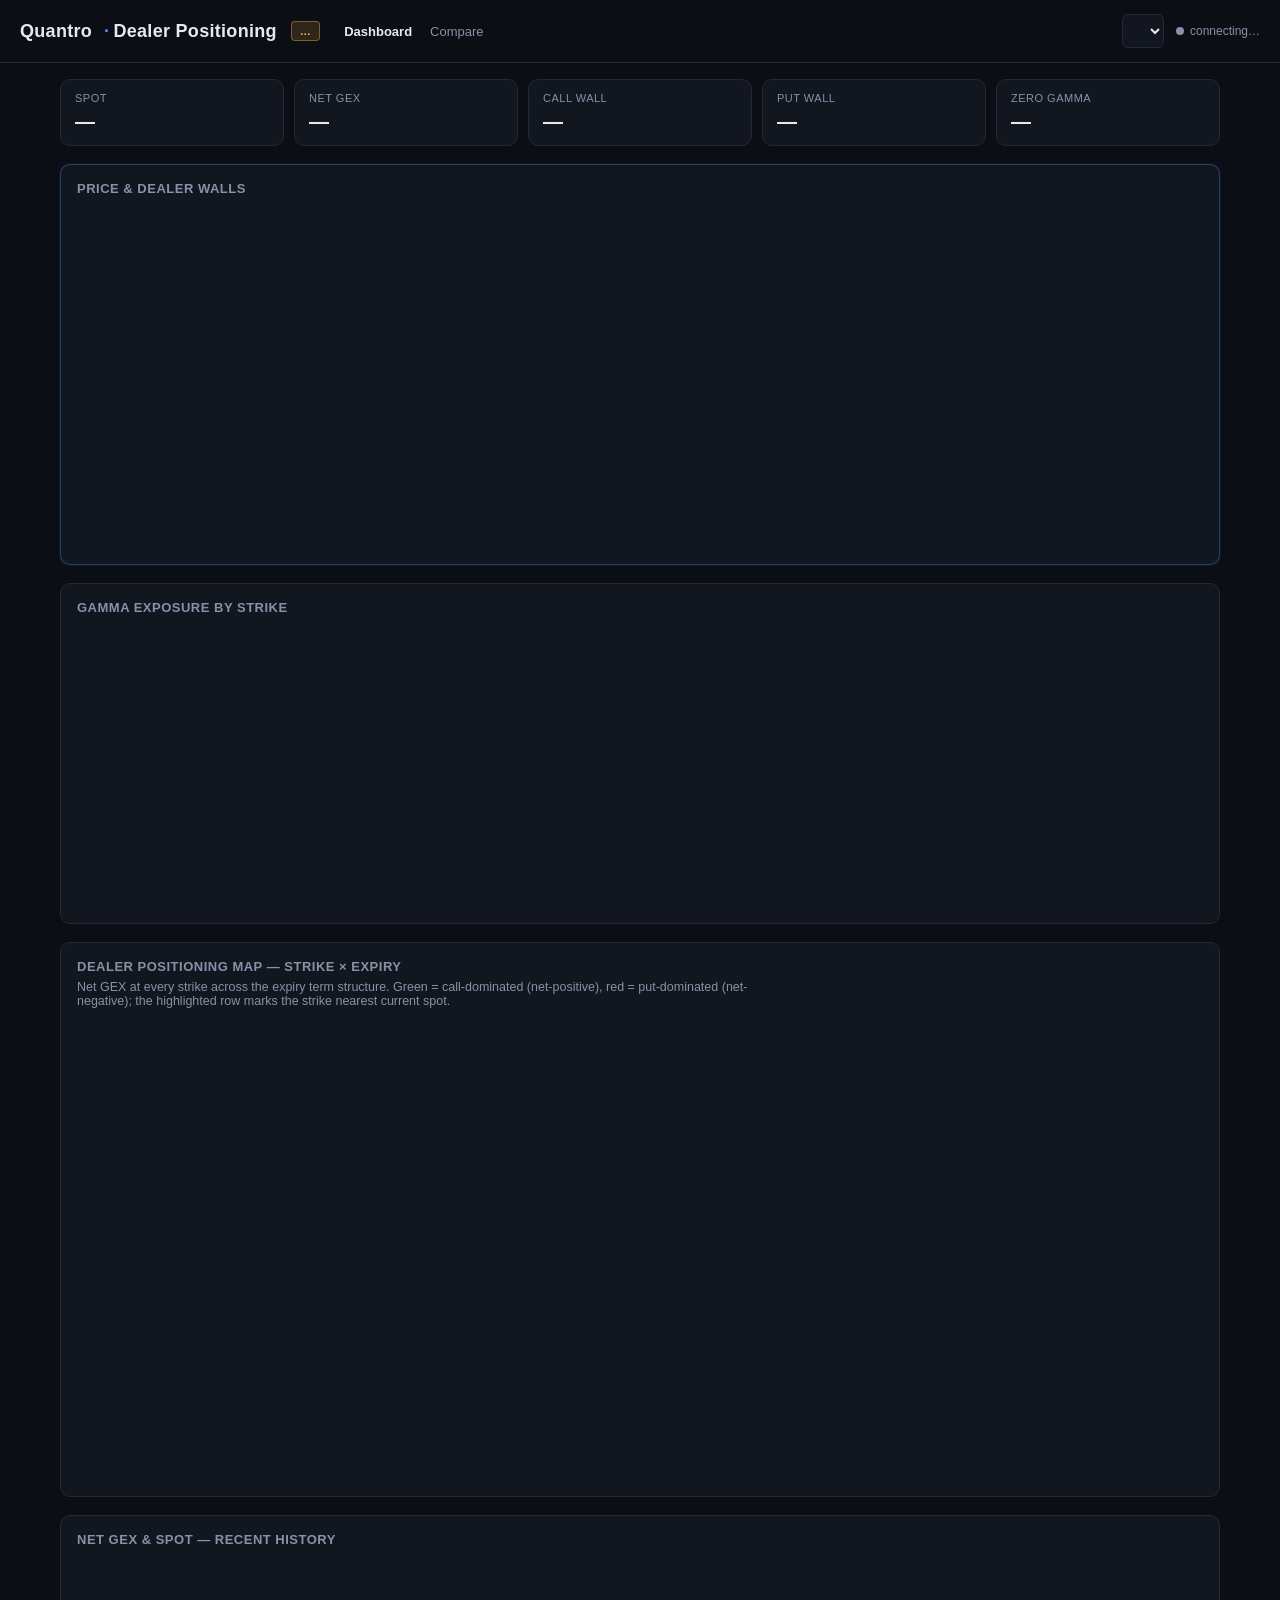
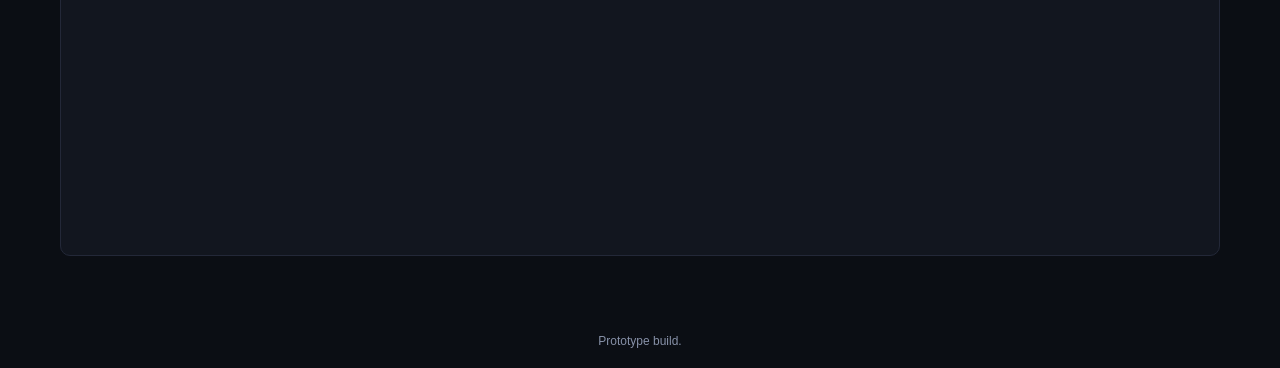
==== frontend/app/index.html @ 365db9d3 "Add files via upload" ====
<!doctype html>
<html lang="en">
<head>
  <meta charset="utf-8" />
  <meta name="viewport" content="width=device-width, initial-scale=1" />
  <title>Quantro — Dealer Positioning</title>
  <link rel="stylesheet" href="style.css" />
</head>
<body>
  <header>
    <a class="brand-link" href="/" title="Back to Quantro home">Quantro</a>
    <h1><span>·</span> Dealer Positioning <span class="badge" id="data-badge">…</span></h1>
    <nav class="app-nav">
      <a href="/app/" class="active">Dashboard</a>
      <a href="/app/compare/">Compare</a>
    </nav>
    <div class="controls">
      <span id="account-widget"></span>
      <select id="symbol-select"></select>
      <span id="status"><span class="dot" id="status-dot"></span><span id="status-text">connecting…</span></span>
    </div>
  </header>
  <div class="wrap-note" id="lock-note-row"></div>

  <main>
    <div class="summary-grid">
      <div class="card"><div class="label">Spot</div><div class="value" id="v-spot">—</div></div>
      <div class="card"><div class="label">Net GEX</div><div class="value" id="v-netgex">—</div></div>
      <div class="card"><div class="label">Call Wall</div><div class="value" id="v-callwall">—</div></div>
      <div class="card"><div class="label">Put Wall</div><div class="value" id="v-putwall">—</div></div>
      <div class="card"><div class="label">Zero Gamma</div><div class="value" id="v-zerogamma">—</div></div>
    </div>

    <div class="panel panel-headline">
      <h2>Price &amp; Dealer Walls</h2>
      <div class="chart-box chart-box-tall" id="chart-candles"></div>
    </div>

    <div class="panel">
      <h2>Gamma Exposure by Strike</h2>
      <div class="chart-box" id="chart-bystrike"></div>
    </div>

    <div class="panel">
      <h2>Dealer Positioning Map — Strike × Expiry</h2>
      <p class="panel-sub">Net GEX at every strike across the expiry term structure. Green = call-dominated (net-positive), red = put-dominated (net-negative); the highlighted row marks the strike nearest current spot.</p>
      <div class="chart-box chart-box-map" id="chart-byexpiry"></div>
    </div>

    <div class="panel">
      <h2>Net GEX &amp; Spot — Recent History</h2>
      <div class="chart-box" id="chart-history"></div>
    </div>
  </main>

  <footer id="footer-note">
    Prototype build.
  </footer>

  <script type="module" src="app.js"></script>
  <script type="module">
    import { renderAccountWidget } from "/auth-client.js";
    renderAccountWidget(document.getElementById("account-widget"));
  </script>
</body>
</html>
---- frontend/app/style.css ----
:root {
  --bg: #0b0e14;
  --panel: #12161f;
  --panel-border: #232838;
  --text: #e6e9f0;
  --text-dim: #8791a8;
  --green: #2ecf7a;
  --red: #ef4a5f;
  --accent: #5b8dff;
  --amber: #f5b544;
}

* { box-sizing: border-box; }

body {
  margin: 0;
  background: var(--bg);
  color: var(--text);
  font-family: -apple-system, BlinkMacSystemFont, "Segoe UI", Roboto, sans-serif;
}

header {
  display: flex;
  align-items: center;
  justify-content: space-between;
  padding: 14px 20px;
  border-bottom: 1px solid var(--panel-border);
  flex-wrap: wrap;
  gap: 10px;
}

header h1 {
  font-size: 18px;
  margin: 0;
  letter-spacing: 0.3px;
}

header h1 span { color: var(--accent); }

.brand-link {
  color: var(--text);
  text-decoration: none;
  font-weight: 700;
  font-size: 18px;
  letter-spacing: 0.3px;
  margin-right: 2px;
}
.brand-link:hover { color: var(--accent); }

header { row-gap: 6px; }
header h1 { display: inline-flex; align-items: center; gap: 4px; }

.app-nav {
  display: flex;
  align-items: center;
  gap: 18px;
  font-size: 13px;
  margin-right: auto;
  padding-left: 14px;
}
.app-nav a { color: var(--text-dim); text-decoration: none; }
.app-nav a:hover { color: var(--text); }
.app-nav a.active { color: var(--text); font-weight: 600; }

.wrap-note { padding: 0 20px; max-width: 1200px; margin: 0 auto; }
.wrap-note:empty { display: none; }

.badge {
  display: inline-block;
  font-size: 11px;
  font-weight: 600;
  padding: 3px 8px;
  border-radius: 4px;
  background: rgba(245, 181, 68, 0.15);
  color: var(--amber);
  border: 1px solid rgba(245, 181, 68, 0.4);
  margin-left: 10px;
  vertical-align: middle;
}

.badge.badge-live {
  background: rgba(46, 207, 122, 0.15);
  color: var(--green);
  border: 1px solid rgba(46, 207, 122, 0.4);
}

.controls {
  display: flex;
  align-items: center;
  gap: 12px;
}

#account-widget {
  display: flex;
  align-items: center;
  gap: 10px;
  font-size: 13px;
}
#account-widget .account-link {
  color: var(--text-dim);
  text-decoration: none;
  background: none;
  border: none;
  font: inherit;
  cursor: pointer;
  padding: 0;
}
#account-widget .account-link:hover { color: var(--text); }
#account-widget .account-signup-btn {
  padding: 6px 12px;
  font-size: 12.5px;
  border-radius: 6px;
  border: 1px solid var(--panel-border);
  color: var(--text);
  text-decoration: none;
}
#account-widget .account-signup-btn:hover { border-color: var(--accent); color: var(--accent); }
#account-widget .account-email { color: var(--text); font-weight: 600; }
.plan-pill {
  display: inline-block;
  font-size: 10px;
  font-weight: 700;
  letter-spacing: 0.4px;
  text-transform: uppercase;
  padding: 2px 7px;
  border-radius: 12px;
  background: rgba(245, 181, 68, 0.15);
  color: var(--amber);
  border: 1px solid rgba(245, 181, 68, 0.35);
}
.plan-pill-live {
  background: rgba(46, 207, 122, 0.15);
  color: var(--green);
  border: 1px solid rgba(46, 207, 122, 0.4);
}

.symbol-lock-note {
  font-size: 12px;
  color: var(--amber);
  display: flex;
  align-items: center;
  gap: 6px;
}
.symbol-lock-note a { color: var(--amber); }

select {
  background: var(--panel);
  color: var(--text);
  border: 1px solid var(--panel-border);
  border-radius: 6px;
  padding: 7px 10px;
  font-size: 14px;
}

#status {
  font-size: 12px;
  color: var(--text-dim);
  display: flex;
  align-items: center;
  gap: 6px;
}

.dot {
  width: 8px;
  height: 8px;
  border-radius: 50%;
  background: var(--text-dim);
}
.dot.live { background: var(--green); box-shadow: 0 0 6px var(--green); }
.dot.stale { background: var(--red); }

main {
  padding: 16px 20px 40px;
  max-width: 1200px;
  margin: 0 auto;
}

.summary-grid {
  display: grid;
  grid-template-columns: repeat(auto-fit, minmax(140px, 1fr));
  gap: 10px;
  margin-bottom: 18px;
}

.card {
  background: var(--panel);
  border: 1px solid var(--panel-border);
  border-radius: 10px;
  padding: 12px 14px;
}

.card .label {
  font-size: 11px;
  text-transform: uppercase;
  letter-spacing: 0.5px;
  color: var(--text-dim);
  margin-bottom: 6px;
}

.card .value {
  font-size: 20px;
  font-weight: 600;
  font-variant-numeric: tabular-nums;
}

.value.positive { color: var(--green); }
.value.negative { color: var(--red); }

.panel {
  background: var(--panel);
  border: 1px solid var(--panel-border);
  border-radius: 10px;
  padding: 16px;
  margin-bottom: 18px;
}

.panel h2 {
  font-size: 13px;
  text-transform: uppercase;
  letter-spacing: 0.5px;
  color: var(--text-dim);
  margin: 0 0 12px 0;
}

.panel-sub {
  font-size: 12.5px;
  color: var(--text-dim);
  margin: -6px 0 12px 0;
  max-width: 720px;
}

.chart-box { width: 100%; height: 280px; }
.chart-box-short { height: 200px; }
.chart-box-tall { height: 340px; }
.chart-box-map { height: 460px; }
.chart-box svg text { font-family: -apple-system, BlinkMacSystemFont, "Segoe UI", Roboto, sans-serif; }

.panel-headline {
  border-color: rgba(91, 141, 255, 0.35);
  box-shadow: 0 0 0 1px rgba(91, 141, 255, 0.06);
}

.compare-table-wrap { overflow-x: auto; }
table.compare-table {
  width: 100%;
  border-collapse: collapse;
  font-size: 13.5px;
  min-width: 480px;
}
table.compare-table th, table.compare-table td {
  padding: 12px 14px;
  text-align: left;
  border-bottom: 1px solid var(--panel-border);
}
table.compare-table th {
  color: var(--text-dim);
  font-weight: 600;
  font-size: 11.5px;
  text-transform: uppercase;
  letter-spacing: 0.4px;
}
table.compare-table tr:last-child td { border-bottom: none; }

footer {
  text-align: center;
  color: var(--text-dim);
  font-size: 12px;
  padding: 20px;
}
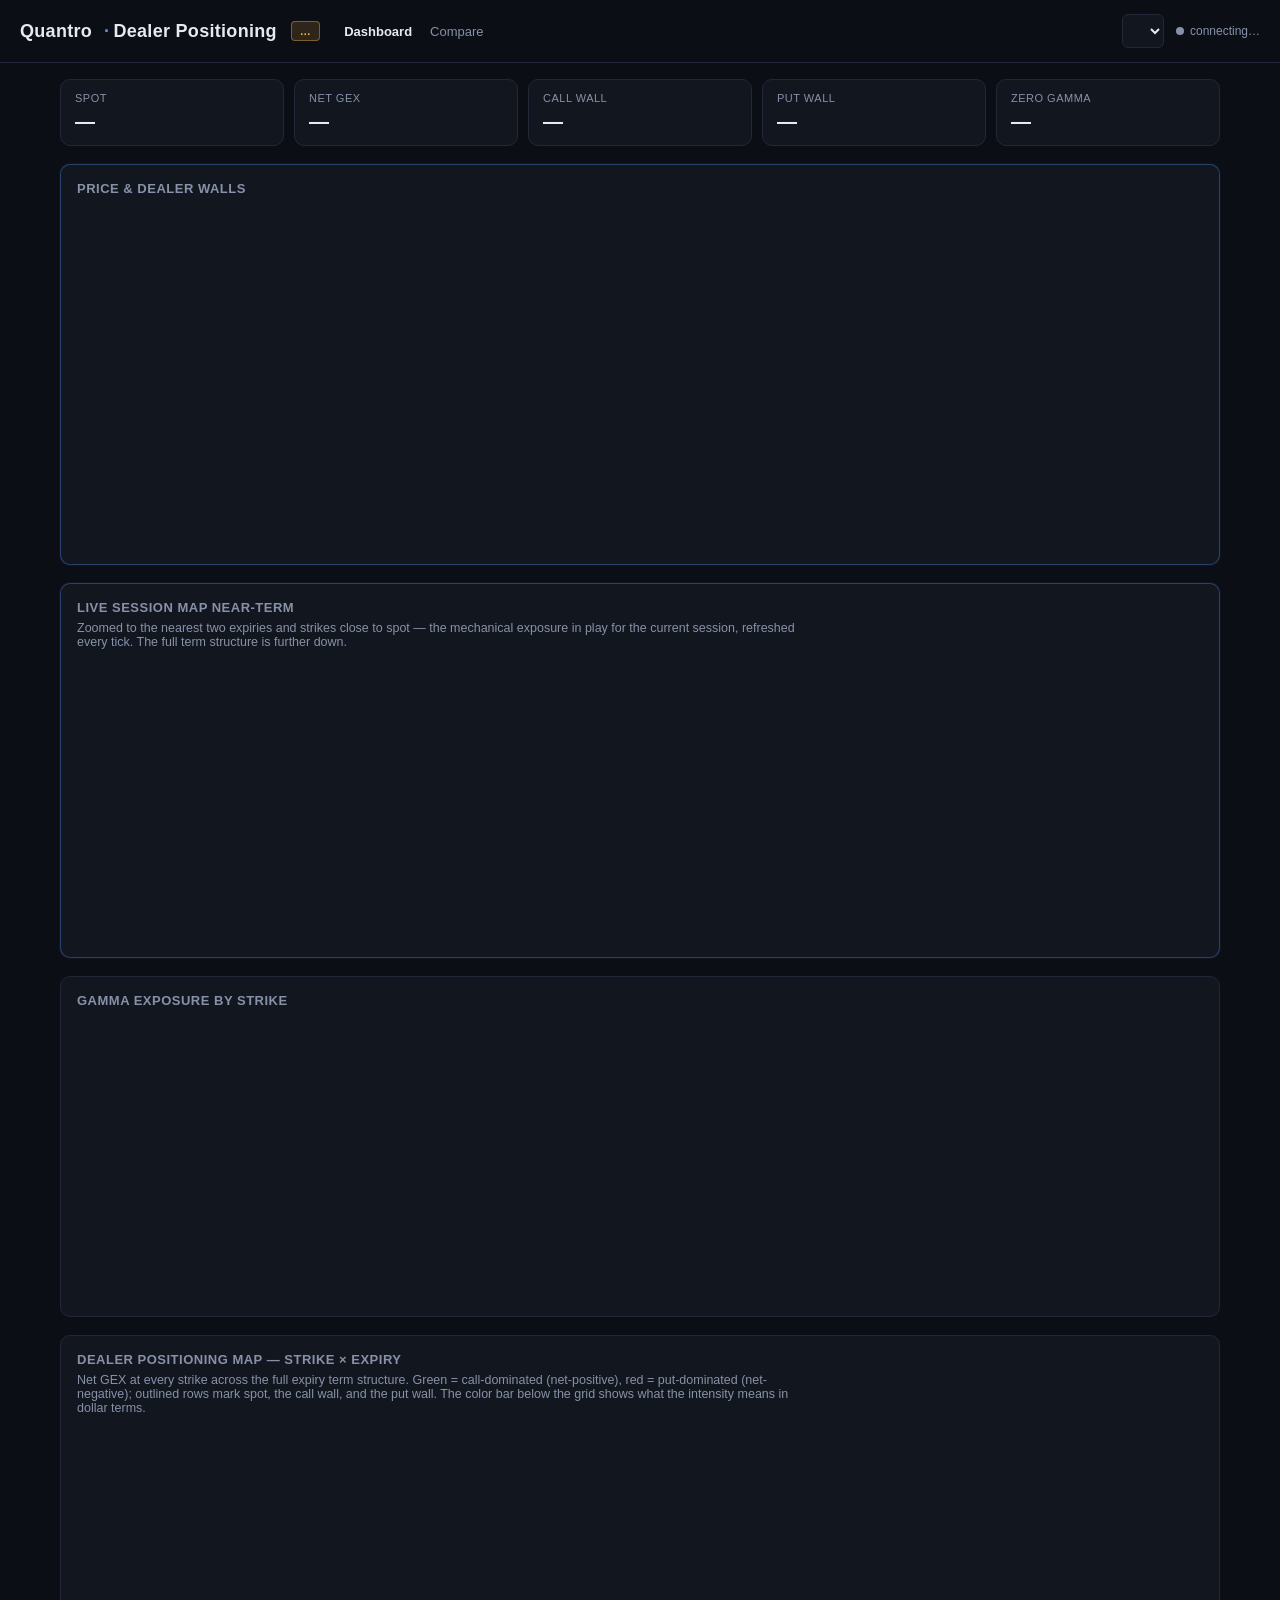
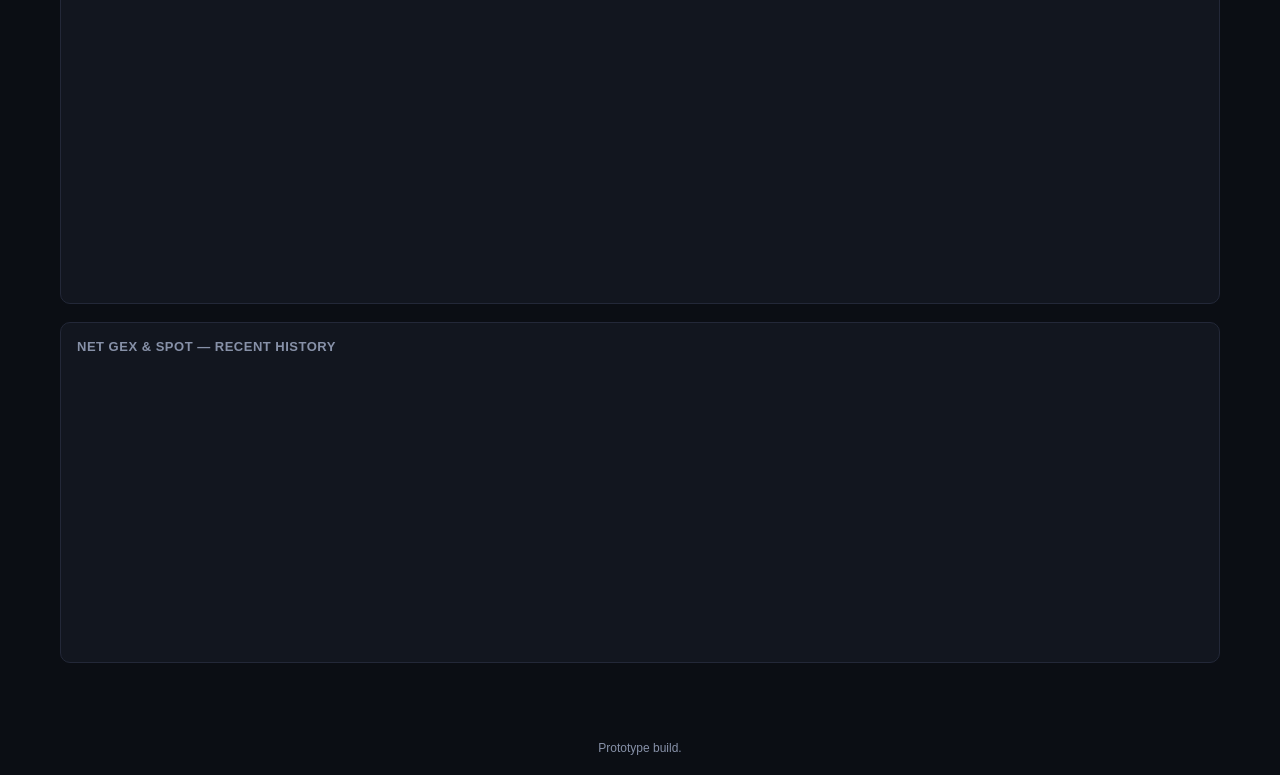
==== commit 99fc7f8e: "Update index.html" ====
--- a/frontend/app/index.html
+++ b/frontend/app/index.html
@@ -36,6 +36,12 @@
       <div class="chart-box chart-box-tall" id="chart-candles"></div>
     </div>
 
+    <div class="panel panel-headline">
+      <h2>Live Session Map <span class="panel-tag">near-term</span></h2>
+      <p class="panel-sub">Zoomed to the nearest two expiries and strikes close to spot — the mechanical exposure in play for the current session, refreshed every tick. The full term structure is further down.</p>
+      <div class="chart-box chart-box-livemap" id="chart-livemap"></div>
+    </div>
+
     <div class="panel">
       <h2>Gamma Exposure by Strike</h2>
       <div class="chart-box" id="chart-bystrike"></div>
@@ -43,7 +49,7 @@
 
     <div class="panel">
       <h2>Dealer Positioning Map — Strike × Expiry</h2>
-      <p class="panel-sub">Net GEX at every strike across the expiry term structure. Green = call-dominated (net-positive), red = put-dominated (net-negative); the highlighted row marks the strike nearest current spot.</p>
+      <p class="panel-sub">Net GEX at every strike across the full expiry term structure. Green = call-dominated (net-positive), red = put-dominated (net-negative); outlined rows mark spot, the call wall, and the put wall. The color bar below the grid shows what the intensity means in dollar terms.</p>
       <div class="chart-box chart-box-map" id="chart-byexpiry"></div>
     </div>
 
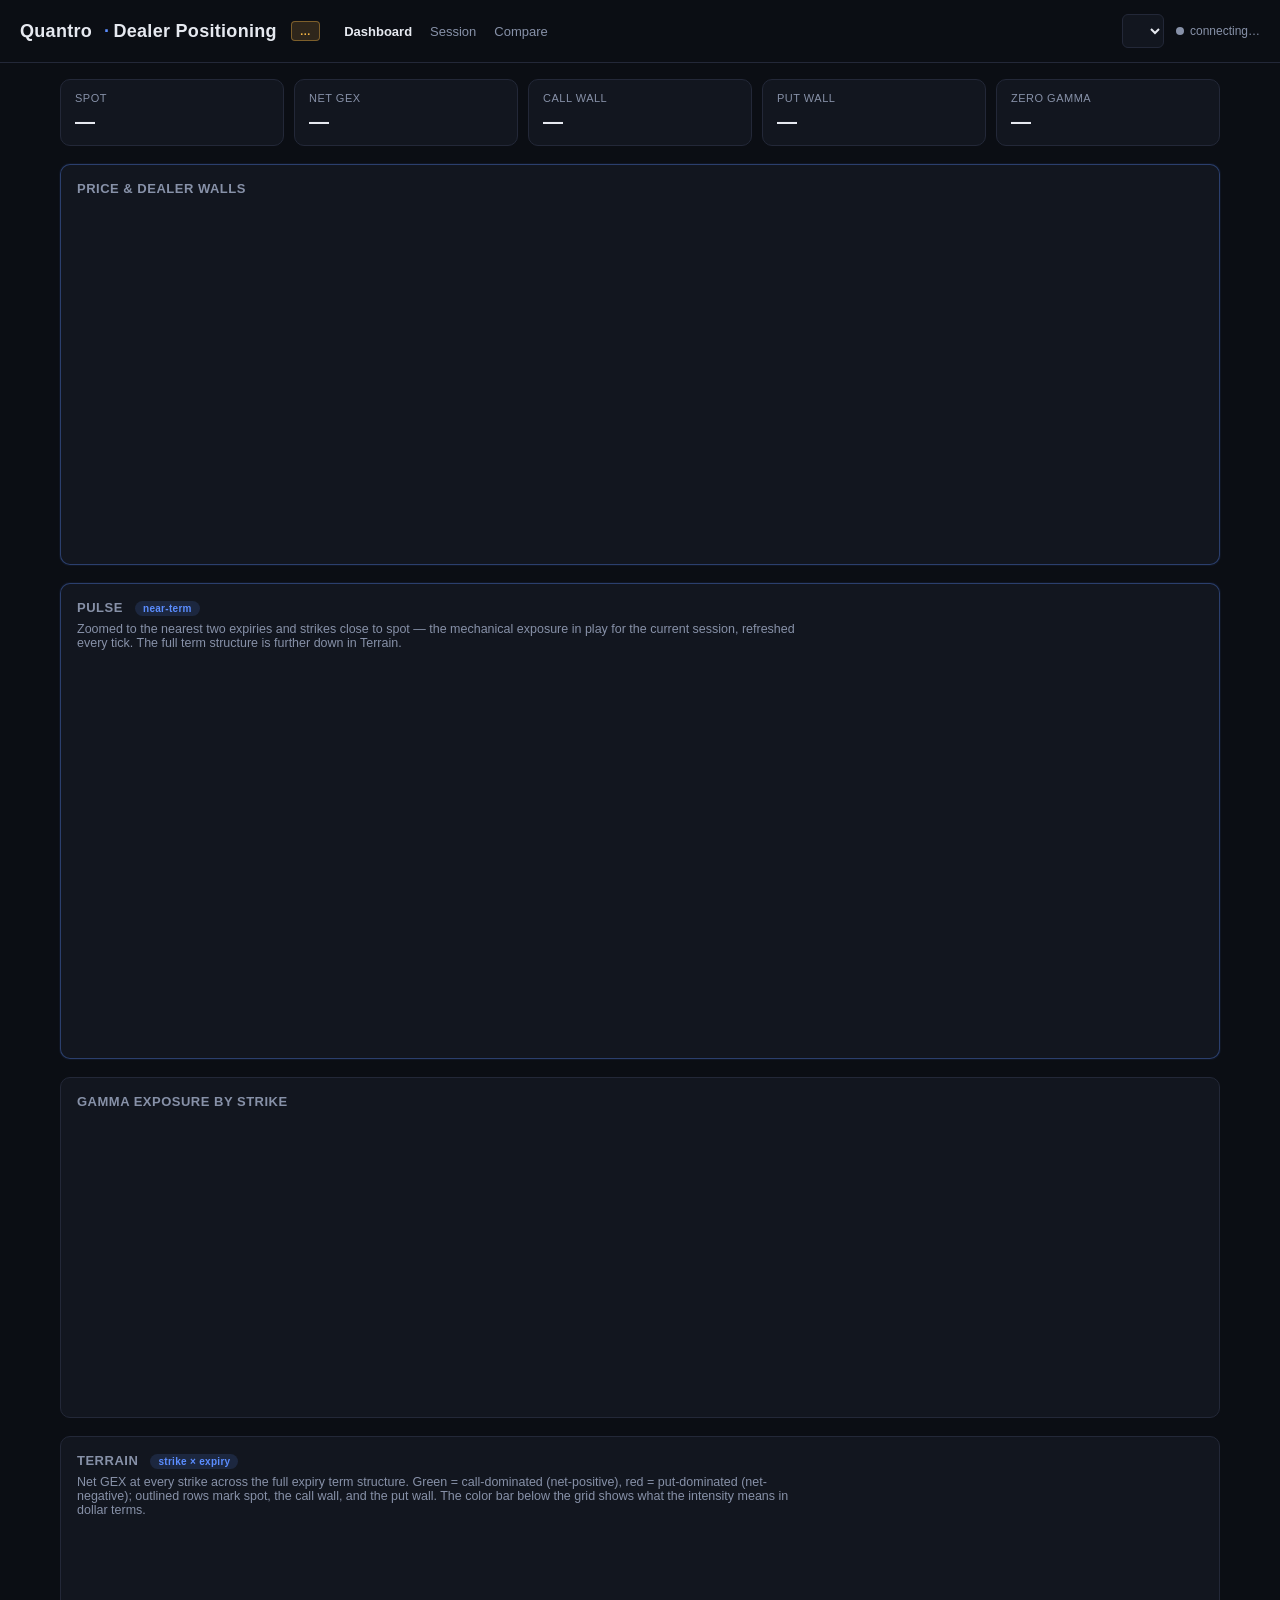
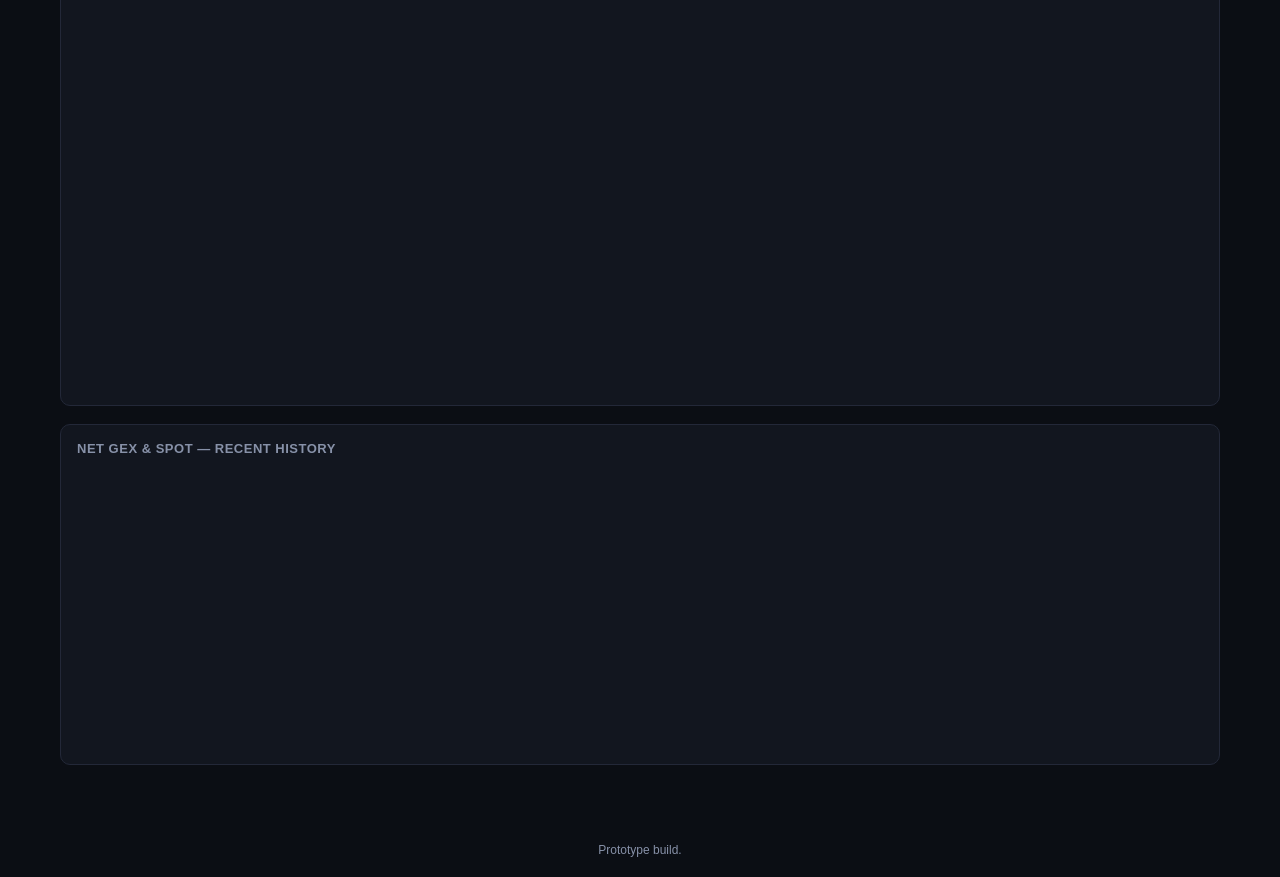
==== commit 52e58ff3: "Update index.html" ====
--- a/frontend/app/index.html
+++ b/frontend/app/index.html
@@ -12,6 +12,7 @@
     <h1><span>·</span> Dealer Positioning <span class="badge" id="data-badge">…</span></h1>
     <nav class="app-nav">
       <a href="/app/" class="active">Dashboard</a>
+      <a href="/app/session/">Session</a>
       <a href="/app/compare/">Compare</a>
     </nav>
     <div class="controls">
@@ -37,8 +38,8 @@
     </div>
 
     <div class="panel panel-headline">
-      <h2>Live Session Map <span class="panel-tag">near-term</span></h2>
-      <p class="panel-sub">Zoomed to the nearest two expiries and strikes close to spot — the mechanical exposure in play for the current session, refreshed every tick. The full term structure is further down.</p>
+      <h2>Pulse <span class="panel-tag">near-term</span></h2>
+      <p class="panel-sub">Zoomed to the nearest two expiries and strikes close to spot — the mechanical exposure in play for the current session, refreshed every tick. The full term structure is further down in Terrain.</p>
       <div class="chart-box chart-box-livemap" id="chart-livemap"></div>
     </div>
 
@@ -48,7 +49,7 @@
     </div>
 
     <div class="panel">
-      <h2>Dealer Positioning Map — Strike × Expiry</h2>
+      <h2>Terrain <span class="panel-tag">strike × expiry</span></h2>
       <p class="panel-sub">Net GEX at every strike across the full expiry term structure. Green = call-dominated (net-positive), red = put-dominated (net-negative); outlined rows mark spot, the call wall, and the put wall. The color bar below the grid shows what the intensity means in dollar terms.</p>
       <div class="chart-box chart-box-map" id="chart-byexpiry"></div>
     </div>
--- a/frontend/app/style.css
+++ b/frontend/app/style.css
@@ -222,6 +222,19 @@
   margin: 0 0 12px 0;
 }
 
+.panel-tag {
+  display: inline-block;
+  margin-left: 8px;
+  padding: 2px 8px;
+  border-radius: 100px;
+  background: rgba(91, 141, 255, 0.14);
+  color: var(--accent);
+  font-size: 10px;
+  letter-spacing: 0.3px;
+  text-transform: none;
+  vertical-align: middle;
+}
+
 .panel-sub {
   font-size: 12.5px;
   color: var(--text-dim);
@@ -233,6 +246,7 @@
 .chart-box-short { height: 200px; }
 .chart-box-tall { height: 340px; }
 .chart-box-map { height: 460px; }
+.chart-box-livemap { height: 380px; }
 .chart-box svg text { font-family: -apple-system, BlinkMacSystemFont, "Segoe UI", Roboto, sans-serif; }
 
 .panel-headline {
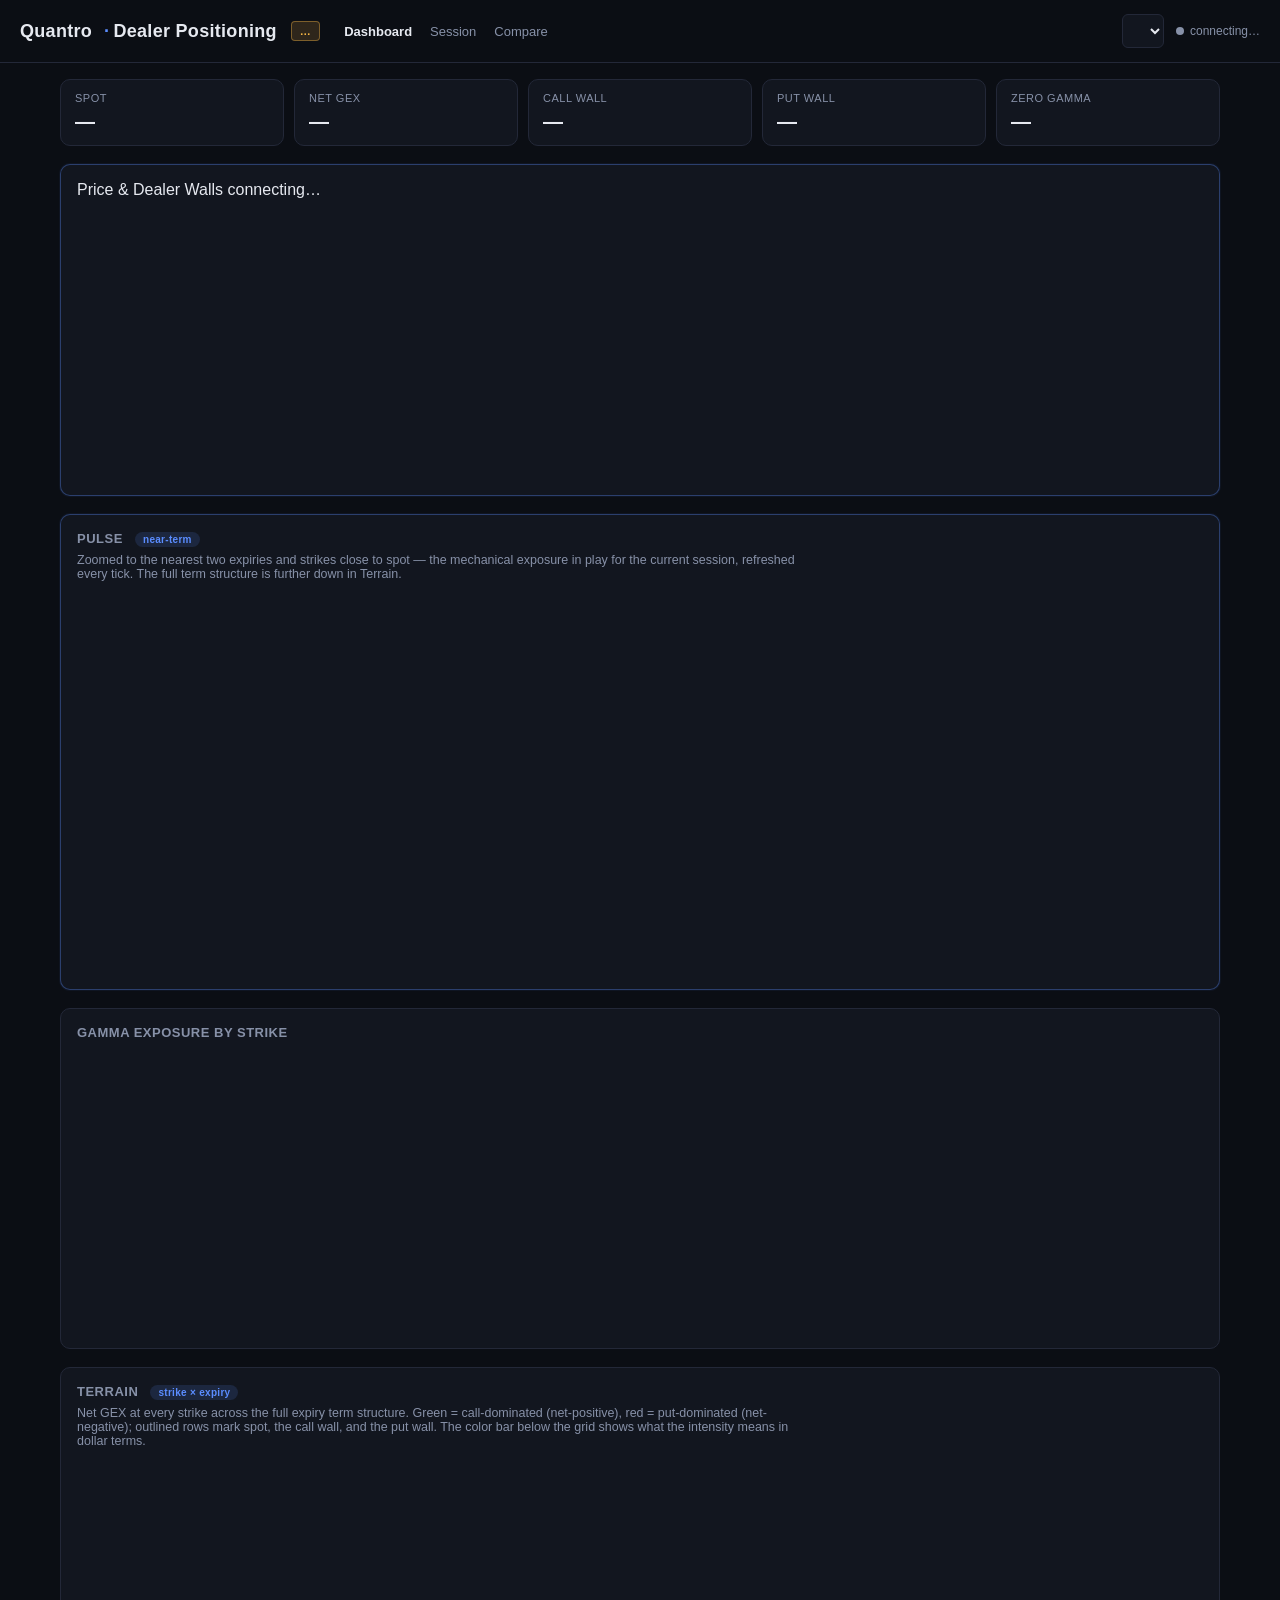
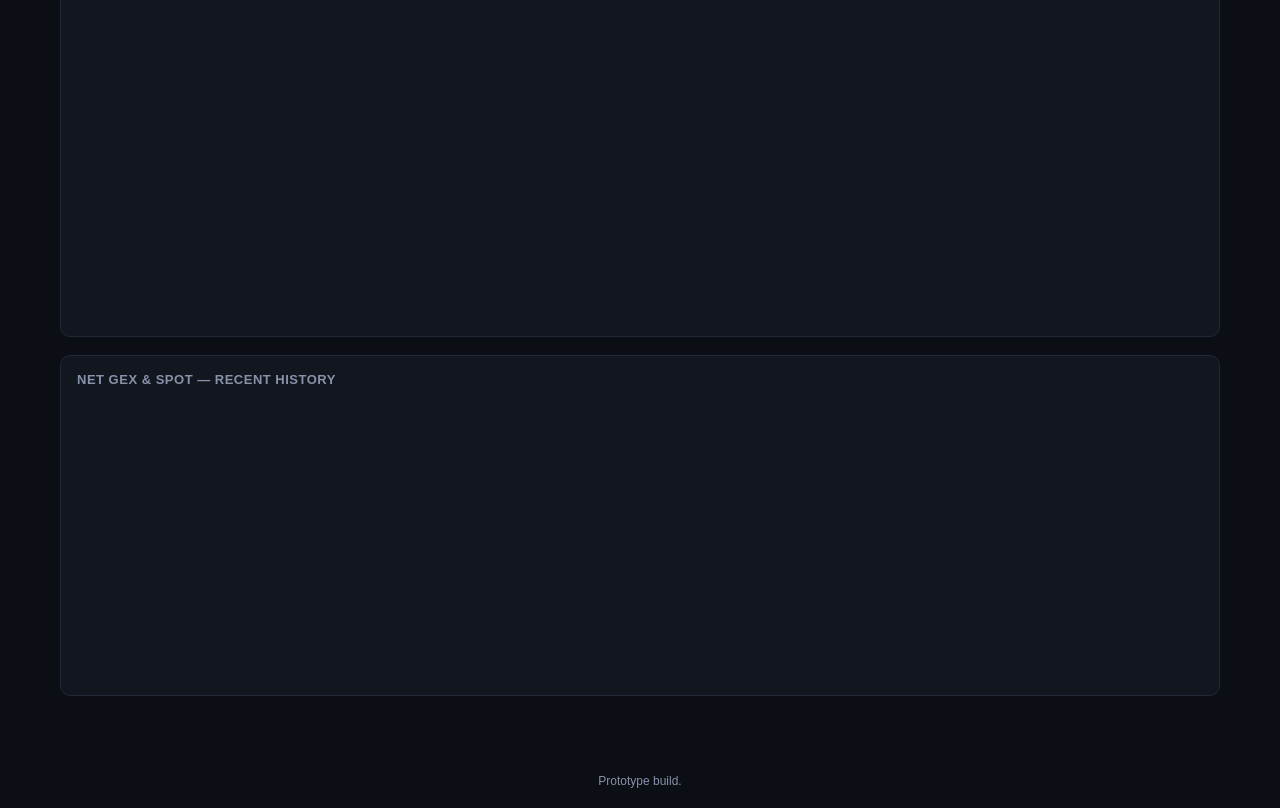
==== commit 7cc1e085: "Update index.html" ====
--- a/frontend/app/index.html
+++ b/frontend/app/index.html
@@ -32,9 +32,12 @@
       <div class="card"><div class="label">Zero Gamma</div><div class="value" id="v-zerogamma">—</div></div>
     </div>
 
-    <div class="panel panel-headline">
-      <h2>Price &amp; Dealer Walls</h2>
-      <div class="chart-box chart-box-tall" id="chart-candles"></div>
+    <div class="panel panel-headline chart-showcase-panel">
+      <div class="chart-showcase-top">
+        <span id="chart-panel-label">Price &amp; Dealer Walls</span>
+        <span class="live-badge js-dash-chart-badge" id="dash-chart-badge">connecting…</span>
+      </div>
+      <div class="chart-box chart-box-showcase" id="chart-candles"></div>
     </div>
 
     <div class="panel panel-headline">
--- a/frontend/app/style.css
+++ b/frontend/app/style.css
@@ -281,3 +281,104 @@
   font-size: 12px;
   padding: 20px;
 }
+
+/* ---------- Session screen ---------- */
+
+.mode-toggle {
+  display: inline-flex;
+  background: var(--panel);
+  border: 1px solid var(--panel-border);
+  border-radius: 8px;
+  padding: 2px;
+  gap: 2px;
+}
+.mode-btn {
+  background: none;
+  border: none;
+  color: var(--text-dim);
+  font: inherit;
+  font-size: 13px;
+  padding: 6px 14px;
+  border-radius: 6px;
+  cursor: pointer;
+}
+.mode-btn:hover { color: var(--text); }
+.mode-btn.active { background: var(--accent); color: #0b0e14; font-weight: 600; }
+
+.replay-bar {
+  display: flex;
+  align-items: center;
+  gap: 14px;
+  padding: 10px 20px;
+  max-width: 1200px;
+  margin: 0 auto;
+  border-bottom: 1px solid var(--panel-border);
+}
+.replay-bar select {
+  flex: 0 0 auto;
+}
+.replay-bar input[type="range"] {
+  flex: 1 1 auto;
+  accent-color: var(--accent);
+}
+.replay-time-label {
+  flex: 0 0 auto;
+  font-size: 13px;
+  font-variant-numeric: tabular-nums;
+  color: var(--text-dim);
+  min-width: 76px;
+  text-align: right;
+}
+
+.session-main-grid {
+  display: grid;
+  grid-template-columns: minmax(0, 1fr) 240px;
+  gap: 18px;
+  align-items: stretch;
+}
+.session-main-grid .panel { margin-bottom: 0; }
+
+.session-heatmap-grid {
+  display: grid;
+  grid-template-columns: repeat(auto-fit, minmax(420px, 1fr));
+  gap: 18px;
+  margin-top: 18px;
+}
+
+.ladder {
+  display: flex;
+  flex-direction: column;
+  gap: 8px;
+}
+.ladder-row {
+  display: flex;
+  align-items: center;
+  gap: 10px;
+  background: var(--bg);
+  border: 1px solid var(--panel-border);
+  border-radius: 8px;
+  padding: 10px 12px;
+}
+.ladder-dot { width: 8px; height: 8px; border-radius: 50%; flex-shrink: 0; }
+.ladder-call .ladder-dot { background: var(--green); box-shadow: 0 0 6px var(--green); }
+.ladder-put .ladder-dot { background: var(--red); box-shadow: 0 0 6px var(--red); }
+.ladder-flip .ladder-dot { background: #7c8cff; box-shadow: 0 0 6px #7c8cff; }
+.ladder-spot .ladder-dot { background: var(--text); }
+.ladder-spot { border-color: rgba(91, 141, 255, 0.5); box-shadow: 0 0 0 1px rgba(91, 141, 255, 0.15); }
+.ladder-label { flex: 1; font-size: 12.5px; color: var(--text-dim); }
+.ladder-value { font-size: 15px; font-weight: 600; font-variant-numeric: tabular-nums; }
+
+.chart-empty-note {
+  display: flex;
+  align-items: center;
+  justify-content: center;
+  height: 100%;
+  color: var(--text-dim);
+  font-size: 12.5px;
+  text-align: center;
+  padding: 0 20px;
+}
+
+@media (max-width: 900px) {
+  .session-main-grid { grid-template-columns: 1fr; }
+}
